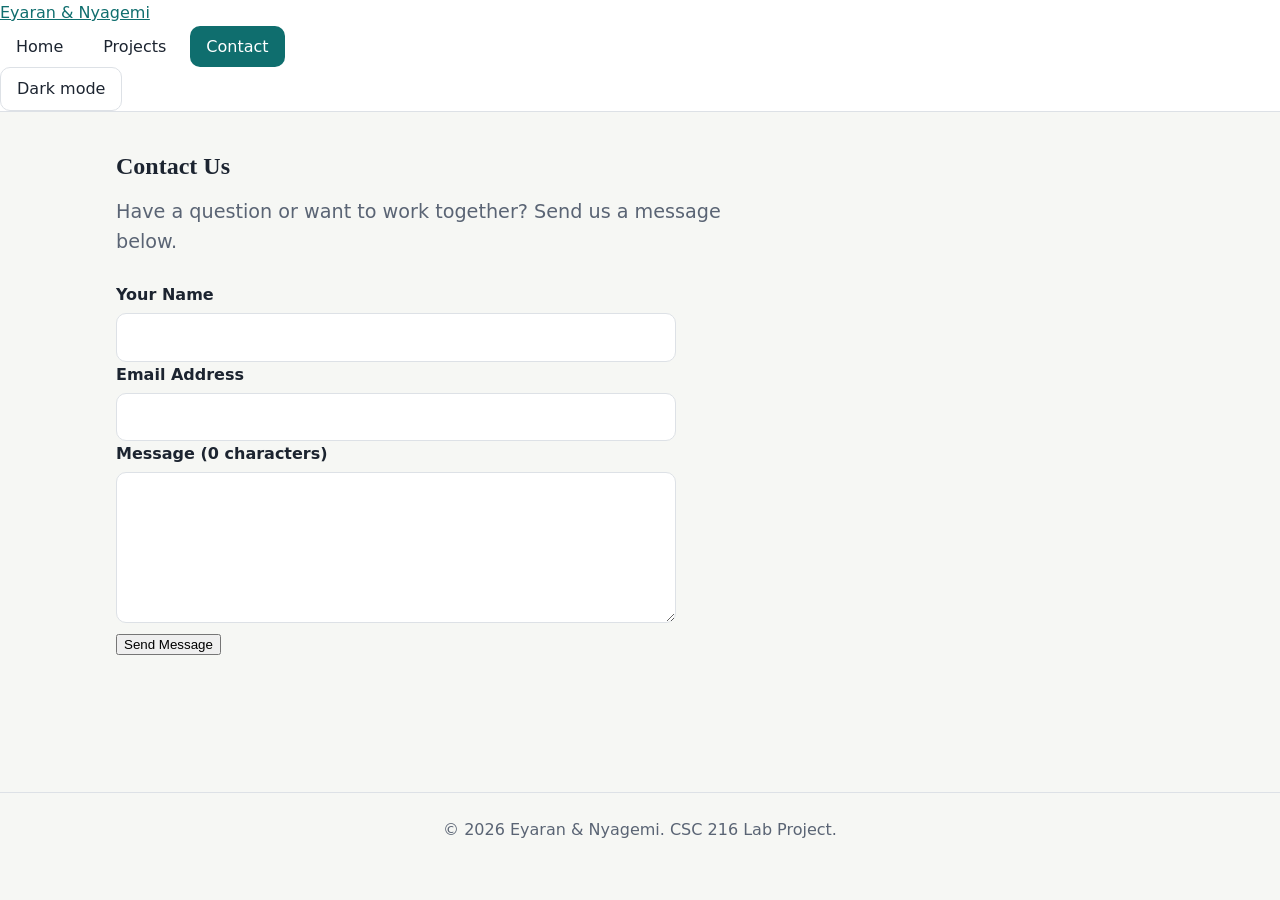
==== contact.html @ 99570165 "Complete CSC 216 website with Eyaran and Nyagemi" ====
<!DOCTYPE html>
<html lang="en">
<head>
  <meta charset="UTF-8">
  <meta name="viewport" content="width=device-width, initial-scale=1.0">
  <title>Contact Us — Eyaran & Nyagemi</title>
  <link rel="stylesheet" href="css/styles.css">
  <script src="js/script.js" defer></script>
</head>
<body>

  <header class="site-header">
    <div class="header-container">
      <a href="index.html" class="site-brand">Eyaran & Nyagemi</a>

      <button class="nav-toggle" aria-expanded="false" aria-controls="site-nav" aria-label="Toggle navigation menu">
        <span class="hamburger"></span>
      </button>

      <nav id="site-nav" class="site-nav">
        <ul>
          <li><a href="index.html">Home</a></li>
          <li><a href="projects.html">Projects</a></li>
          <li><a href="contact.html" aria-current="page">Contact</a></li>
        </ul>
      </nav>

      <button class="theme-toggle" aria-label="Toggle dark theme" aria-pressed="false">
        <span class="theme-icon" aria-hidden="true"></span>
        <span class="theme-label">Dark mode</span>
      </button>
    </div>
  </header>

  <main>
    <section class="section">
      <div class="container">
        <h1>Contact Us</h1>
        <p class="lead">Have a question or want to work together? Send us a message below.</p>

        <form id="contact-form" class="contact-form" novalidate>
          <div class="form-group">
            <label for="name">Your Name</label>
            <input type="text" id="name" name="name" required aria-describedby="name-error">
            <span id="name-error" class="error-message" aria-live="polite"></span>
          </div>

          <div class="form-group">
            <label for="email">Email Address</label>
            <input type="email" id="email" name="email" required aria-describedby="email-error">
            <span id="email-error" class="error-message" aria-live="polite"></span>
          </div>

          <div class="form-group">
            <label for="message">Message (<span id="char-count">0</span> characters)</label>
            <textarea id="message" name="message" rows="5" required aria-describedby="message-error"></textarea>
            <span id="message-error" class="error-message" aria-live="polite"></span>
          </div>

          <button type="submit" class="btn btn-primary">Send Message</button>
          <div id="form-status" class="form-status" aria-live="polite"></div>
        </form>
      </div>
    </section>
  </main>

  <footer class="site-footer">
    <div class="container">
      <p>&copy; <span id="year"></span> Eyaran & Nyagemi. CSC 216 Lab Project.</p>
    </div>
  </footer>

</body>
</html>
---- css/styles.css ----
/* =====================================================
   Team website stylesheet (CSC 216, Lab 2)
   One file styles every page on the site.
   ===================================================== */

/* ---------- 1. Design tokens ---------- */
:root {
  --color-bg: #f6f7f4;
  --color-surface: #ffffff;
  --color-text: #1c2430;
  --color-muted: #5a6474;
  --color-primary: #0f6e6e;
  --color-primary-dark: #0a5050;
  --color-on-primary: #ffffff;
  --color-border: #dde1e6;
  --color-error: #b3261e;
  --color-success: #1e7b3a;
  --font-body: system-ui, -apple-system, "Segoe UI", Roboto, Arial, sans-serif;
  --font-heading: Georgia, "Times New Roman", serif;
  --space-1: 0.5rem;
  --space-2: 1rem;
  --space-3: 1.5rem;
  --space-4: 2.5rem;
  --space-5: 4rem;
  --radius: 10px;
  --max-width: 1080px;
}

body.dark {
  --color-bg: #11161d;
  --color-surface: #1a212b;
  --color-text: #e7ebf0;
  --color-muted: #a2abb9;
  --color-primary: #4fc1c1;
  --color-primary-dark: #83d8d8;
  --color-on-primary: #0b1f1f;
  --color-border: #2b3340;
  --color-error: #ff8a80;
  --color-success: #7ddc97;
  color-scheme: dark;
}

/* ---------- 2. Base and reset ---------- */
*,*::before,*::after {
  box-sizing: border-box;
}

body {
  margin: 0;
  font-family: var(--font-body);
  font-size: 1rem;
  line-height: 1.6;
  color: var(--color-text);
  background-color: var(--color-bg);
  transition: background-color 0.3s ease, color 0.3s ease;
}

h1,h2,h3 {
  font-family: var(--font-heading);
  line-height: 1.2;
  margin: 0 0 var(--space-2);
}

p {
  margin: 0 0 var(--space-2);
}

a {
  color: var(--color-primary);
}

a:hover {
  color: var(--color-primary-dark);
}

img {
  max-width: 100%;
  display: block;
}

:focus-visible {
  outline: 3px solid var(--color-primary);
  outline-offset: 3px;
}

/* ---------- 3. Layout helpers ---------- */
.container {
  width: 100%;
  max-width: var(--max-width);
  margin-inline: auto;
  padding-inline: var(--space-2);
}

.section {
  padding-block: var(--space-4);
}

.skip-link {
  position: absolute;
  top: -4rem;
  left: var(--space-2);
  z-index: 100;
  padding: var(--space-1) var(--space-2);
  border-radius: var(--radius);
  background-color: var(--color-primary);
  color: var(--color-on-primary);
}

.skip-link:focus {
  top: var(--space-2);
}

/* ---------- 4. Header and navigation ---------- */
.site-header {
  position: sticky;
  top: 0;
  z-index: 10;
  background-color: var(--color-surface);
  border-bottom: 1px solid var(--color-border);
}

.header-inner {
  display: flex;
  flex-wrap: wrap;
  align-items: center;
  gap: var(--space-2);
  padding-block: var(--space-2);
}

.logo {
  margin-right: auto;
  font-family: var(--font-heading);
  font-size: 1.35rem;
  font-weight: 700;
  color: var(--color-text);
  text-decoration: none;
}

.site-nav ul {
  display: flex;
  gap: var(--space-1);
  margin: 0;
  padding: 0;
  list-style: none;
}

.site-nav a {
  display: block;
  padding: var(--space-1) var(--space-2);
  border-radius: var(--radius);
  color: var(--color-text);
  font-weight: 500;
  text-decoration: none;
}

.site-nav a:hover {
  background-color: var(--color-bg);
}

.site-nav a[aria-current="page"] {
  background-color: var(--color-primary);
  color: var(--color-on-primary);
}

.nav-toggle,
.theme-toggle {
  padding: var(--space-1) var(--space-2);
  border: 1px solid var(--color-border);
  border-radius: var(--radius);
  background-color: transparent;
  color: var(--color-text);
  font: inherit;
  cursor: pointer;
}

.theme-toggle[aria-pressed="true"] {
  border-color: var(--color-primary);
  color: var(--color-primary);
}

.nav-toggle {
  display: none;
}

/* ---------- 5. Buttons and hero ---------- */
.button {
  display: inline-block;
  padding: 0.75rem 1.5rem;
  border: none;
  border-radius: var(--radius);
  background-color: var(--color-primary);
  color: var(--color-on-primary);
  font: inherit;
  font-weight: 600;
  text-decoration: none;
  cursor: pointer;
  transition: background-color 0.2s ease, transform 0.2s ease;
}

.button:hover {
  background-color: var(--color-primary-dark);
  color: var(--color-on-primary);
  transform: translateY(-2px);
}

.hero {
  padding-block: var(--space-5);
  background: linear-gradient(135deg, var(--color-surface), var(--color-bg));
  border-bottom: 1px solid var(--color-border);
}

.hero h1 {
  max-width: 18ch;
  font-size: clamp(2rem, 5vw, 3.25rem);
}

.eyebrow {
  margin-bottom: var(--space-1);
  color: var(--color-primary);
  font-size: 0.8rem;
  font-weight: 700;
  letter-spacing: 0.12em;
  text-transform: uppercase;
}

.lead {
  max-width: 55ch;
  margin-bottom: var(--space-3);
  color: var(--color-muted);
  font-size: 1.2rem;
}

.page-header {
  padding-block: var(--space-4) var(--space-2);
}

/* ---------- 6. Cards and grids ---------- */
.team-grid,
.project-grid {
  display: grid;
  grid-template-columns: repeat(auto-fit, minmax(260px, 1fr));
  gap: var(--space-3);
}

.card {
  padding: var(--space-3);
  border: 1px solid var(--color-border);
  border-radius: var(--radius);
  background-color: var(--color-surface);
}

.avatar {
  display: grid;
  place-items: center;
  width: 64px;
  height: 64px;
  margin-bottom: var(--space-2);
  border-radius: 50%;
  background-color: var(--color-primary);
  color: var(--color-on-primary);
  font-size: 1.25rem;
  font-weight: 700;
}

.role {
  color: var(--color-primary);
  font-weight: 600;
}

.skill-list {
  padding-left: 1.25rem;
}

.skill-list li {
  margin-bottom: var(--space-1);
}

/* ---------- 7. Projects page ---------- */
.filters {
  display: flex;
  flex-wrap: wrap;
  gap: var(--space-1);
  margin-bottom: var(--space-2);
}

.filter-btn {
  padding: 0.4rem 1rem;
  border: 1px solid var(--color-border);
  border-radius: 999px;
  background-color: var(--color-surface);
  color: var(--color-text);
  font: inherit;
  cursor: pointer;
}

.filter-btn[aria-pressed="true"] {
  border-color: var(--color-primary);
  background-color: var(--color-primary);
  color: var(--color-on-primary);
}

.project-count {
  color: var(--color-muted);
}

.tag {
  display: inline-block;
  margin-bottom: var(--space-1);
  color: var(--color-primary);
  font-size: 0.75rem;
  font-weight: 700;
  letter-spacing: 0.06em;
  text-transform: uppercase;
}

/* ---------- 8. Contact form ---------- */
.contact-form {
  max-width: 560px;
  padding-bottom: var(--space-4);
}

.field {
  margin-bottom: var(--space-3);
}

label {
  display: block;
  margin-bottom: 0.35rem;
  font-weight: 600;
}

input,
select,
textarea {
  width: 100%;
  padding: 0.65rem 0.8rem;
  border: 1px solid var(--color-border);
  border-radius: var(--radius);
  background-color: var(--color-surface);
  color: var(--color-text);
  font: inherit;
}

input:focus,
select:focus,
textarea:focus {
  border-color: var(--color-primary);
}

input[aria-invalid="true"],
textarea[aria-invalid="true"] {
  border-color: var(--color-error);
}

.hint,
.error {
  margin: 0.35rem 0 0;
  font-size: 0.9rem;
}

.hint {
  color: var(--color-muted);
}

.error {
  min-height: 1.4em;
  color: var(--color-error);
}

.form-status {
  margin-top: var(--space-2);
  color: var(--color-success);
  font-weight: 600;
}

/* ---------- 9. Footer ---------- */
.site-footer {
  margin-top: var(--space-4);
  padding-block: var(--space-3);
  border-top: 1px solid var(--color-border);
  color: var(--color-muted);
  text-align: center;
}

/* ---------- 10. Small screens ---------- */
@media (max-width: 700px) {
  .nav-toggle {
    display: inline-block;
  }
  .site-nav {
    display: none;
    order: 3;
    width: 100%;
  }
  .site-nav.open {
    display: block;
  }
  .site-nav ul {
    flex-direction: column;
  }
  .section {
    padding-block: var(--space-3);
  }
}

/* ---------- 11. Respect reduced-motion preferences ---------- */
@media (prefers-reduced-motion: reduce) {
  *,
  *::before,
  *::after {
    transition: none !important;
  }
}
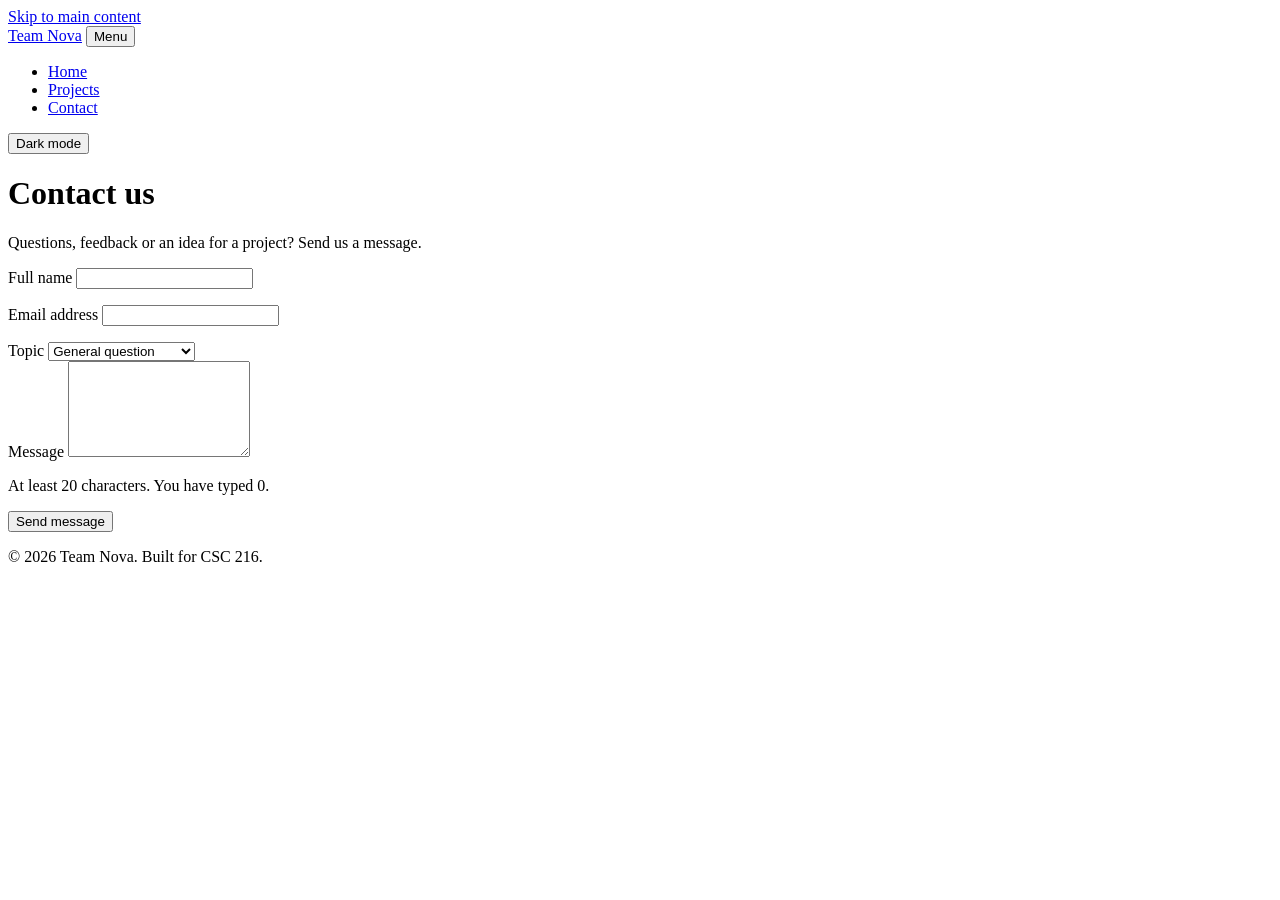
==== commit babc2b36: "update  website styles and scripts Co-authored-by: Ian Eyeran <ianeyeran48@gmail.com>" ====
--- a/contact.html
+++ b/contact.html
@@ -3,72 +3,73 @@
 <head>
   <meta charset="UTF-8">
   <meta name="viewport" content="width=device-width, initial-scale=1.0">
-  <title>Contact Us — Eyaran & Nyagemi</title>
+  <meta name="description" content="Send a message to Team Byte.">
+  <title>Contact | Team Nova</title>
   <link rel="stylesheet" href="css/styles.css">
   <script src="js/script.js" defer></script>
 </head>
 <body>
+  <a class="skip-link" href="#main">Skip to main content</a>
 
   <header class="site-header">
-    <div class="header-container">
-      <a href="index.html" class="site-brand">Eyaran & Nyagemi</a>
-
-      <button class="nav-toggle" aria-expanded="false" aria-controls="site-nav" aria-label="Toggle navigation menu">
-        <span class="hamburger"></span>
-      </button>
-
-      <nav id="site-nav" class="site-nav">
+    <div class="container header-inner">
+      <a class="logo" href="index.html">Team Nova</a>
+      <button class="nav-toggle" type="button" aria-expanded="false" aria-controls="site-nav">Menu</button>
+      <nav id="site-nav" class="site-nav" aria-label="Main">
         <ul>
           <li><a href="index.html">Home</a></li>
           <li><a href="projects.html">Projects</a></li>
           <li><a href="contact.html" aria-current="page">Contact</a></li>
         </ul>
       </nav>
-
-      <button class="theme-toggle" aria-label="Toggle dark theme" aria-pressed="false">
-        <span class="theme-icon" aria-hidden="true"></span>
-        <span class="theme-label">Dark mode</span>
-      </button>
+      <button class="theme-toggle" type="button" aria-pressed="false">Dark mode</button>
     </div>
   </header>
 
-  <main>
-    <section class="section">
-      <div class="container">
-        <h1>Contact Us</h1>
-        <p class="lead">Have a question or want to work together? Send us a message below.</p>
+  <main id="main" class="container">
+    <header class="page-header">
+      <h1>Contact us</h1>
+      <p class="lead">Questions, feedback or an idea for a project? Send us a message.</p>
+    </header>
 
-        <form id="contact-form" class="contact-form" novalidate>
-          <div class="form-group">
-            <label for="name">Your Name</label>
-            <input type="text" id="name" name="name" required aria-describedby="name-error">
-            <span id="name-error" class="error-message" aria-live="polite"></span>
-          </div>
+    <form id="contact-form" class="contact-form" novalidate>
+      <div class="field">
+        <label for="name">Full name</label>
+        <input type="text" id="name" name="name" autocomplete="name" required aria-describedby="name-error">
+        <p class="error" id="name-error"></p>
+      </div>
 
-          <div class="form-group">
-            <label for="email">Email Address</label>
-            <input type="email" id="email" name="email" required aria-describedby="email-error">
-            <span id="email-error" class="error-message" aria-live="polite"></span>
-          </div>
+      <div class="field">
+        <label for="email">Email address</label>
+        <input type="email" id="email" name="email" autocomplete="email" required aria-describedby="email-error">
+        <p class="error" id="email-error"></p>
+      </div>
 
-          <div class="form-group">
-            <label for="message">Message (<span id="char-count">0</span> characters)</label>
-            <textarea id="message" name="message" rows="5" required aria-describedby="message-error"></textarea>
-            <span id="message-error" class="error-message" aria-live="polite"></span>
-          </div>
+      <div class="field">
+        <label for="topic">Topic</label>
+        <select id="topic" name="topic">
+          <option value="general">General question</option>
+          <option value="collaboration">Collaboration</option>
+          <option value="feedback">Feedback on our site</option>
+        </select>
+      </div>
 
-          <button type="submit" class="btn btn-primary">Send Message</button>
-          <div id="form-status" class="form-status" aria-live="polite"></div>
-        </form>
+      <div class="field">
+        <label for="message">Message</label>
+        <textarea id="message" name="message" rows="6" required minlength="20" aria-describedby="message-hint message-error"></textarea>
+        <p class="hint" id="message-hint">At least 20 characters. You have typed <span id="char-count">0</span>.</p>
+        <p class="error" id="message-error"></p>
       </div>
-    </section>
+
+      <button class="button" type="submit">Send message</button>
+      <p id="form-status" class="form-status" role="status"></p>
+    </form>
   </main>
 
   <footer class="site-footer">
     <div class="container">
-      <p>&copy; <span id="year"></span> Eyaran & Nyagemi. CSC 216 Lab Project.</p>
+      <p>© <span id="year">2026</span> Team Nova. Built for CSC 216.</p>
     </div>
   </footer>
-
 </body>
-</html>+</html>
